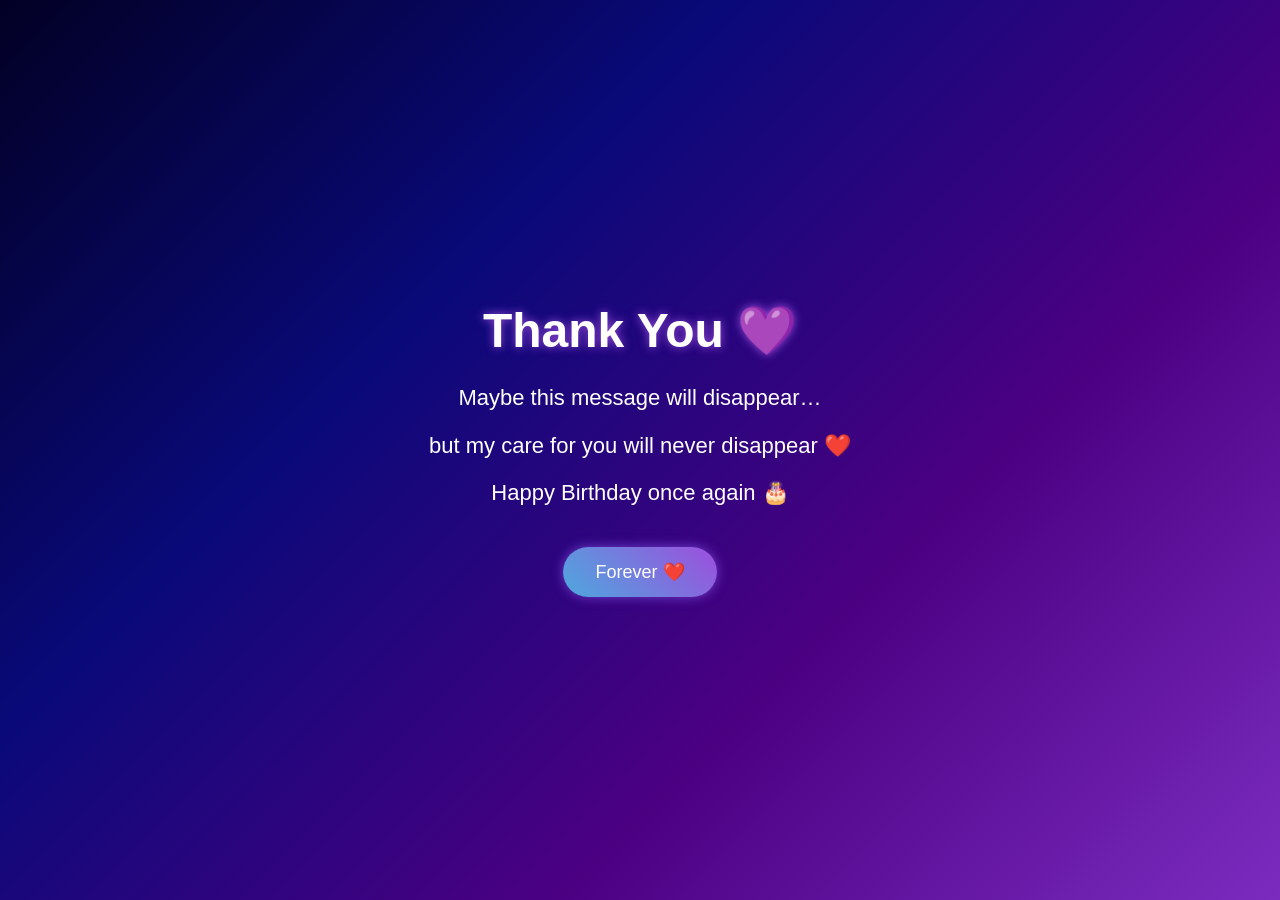
==== final.html @ c8a4a901 "Add files via upload" ====
<!DOCTYPE html>
<html lang="en">
<head>

<meta charset="UTF-8">

<meta name="viewport"
content="width=device-width, initial-scale=1.0, maximum-scale=1.0, user-scalable=no">

<link rel="preload" href="love.mp3" as="audio">

<title>Forever 💜</title>

<style>

*{
box-sizing:border-box;
margin:0;
padding:0;
}

html,body{
height:100%;
overflow:hidden;
}

body{
display:flex;
flex-direction:column;
justify-content:center;
align-items:center;
font-family:'Segoe UI',sans-serif;
text-align:center;
color:white;

background:linear-gradient(135deg,#020024,#090979,#4b0082,#7b2cbf);
}

/* title */

h1{
font-size:clamp(28px,7vw,48px);
margin-bottom:20px;
text-shadow:0 0 10px #9d4edd;
}

/* text */

p{
font-size:clamp(16px,4vw,22px);
max-width:90%;
line-height:1.7;
margin-bottom:10px;
}

/* button */

button{
padding:14px 32px;
margin-top:25px;
font-size:18px;
border:none;
border-radius:30px;
cursor:pointer;

background:linear-gradient(45deg,#4ea8de,#9d4edd);
color:white;

box-shadow:0 0 12px rgba(150,100,255,0.6);
}

/* popup */

.popup{
position:fixed;
top:50%;
left:50%;
transform:translate(-50%,-50%);

background:#111;

padding:25px 30px;

border-radius:15px;

font-size:18px;

display:none;

box-shadow:0 0 20px #9d4edd;

}

/* heart animation */

.heart{
position:absolute;
font-size:28px;
animation:explode 1.5s ease forwards;
will-change:transform;
}

@keyframes explode{

0%{
transform:translate(0,0) scale(1);
opacity:1;
}

100%{
transform:translate(var(--x),var(--y)) scale(1.4);
opacity:0;
}

}

</style>

</head>

<body>

<!-- background music -->

<audio id="bgMusic" preload="auto" loop>
<source src="love.mp3" type="audio/mpeg">
</audio>

<h1>Thank You 💜</h1>

<p>
Maybe this message will disappear…
</p>

<p>
but my care for you will never disappear ❤️
</p>

<p>
Happy Birthday once again 🎂
</p>

<button onclick="foreverClick()">

Forever ❤️

</button>

<div class="popup" id="popupMessage">

This message will be erased in 3 hours…
but before it disappears I just want to say something.
Unna naan romba special ah paakuren.
Nee en life la vandhadhu enakku romba periya happiness.
Maybe this message will disappear…
but my care for you will never disappear 💜.

</div>

<script>

/* mobile safe music */

const music=document.getElementById("bgMusic")

music.volume=0.5

document.body.addEventListener("click",()=>{

music.play().catch(()=>{})

},{once:true})

/* forever button */

function foreverClick(){

loveExplosion()

const popup=document.getElementById("popupMessage")

popup.style.display="block"

setTimeout(()=>{

popup.style.display="none"

},5000)

}

/* hearts explosion */

function loveExplosion(){

for(let i=0;i<35;i++){

const heart=document.createElement("div")

heart.innerHTML="💖"

heart.className="heart"

heart.style.left="50%"
heart.style.top="50%"

heart.style.setProperty("--x",(Math.random()*600-300)+"px")
heart.style.setProperty("--y",(Math.random()*600-300)+"px")

document.body.appendChild(heart)

setTimeout(()=>heart.remove(),1500)

}

}

</script>

</body>
</html>
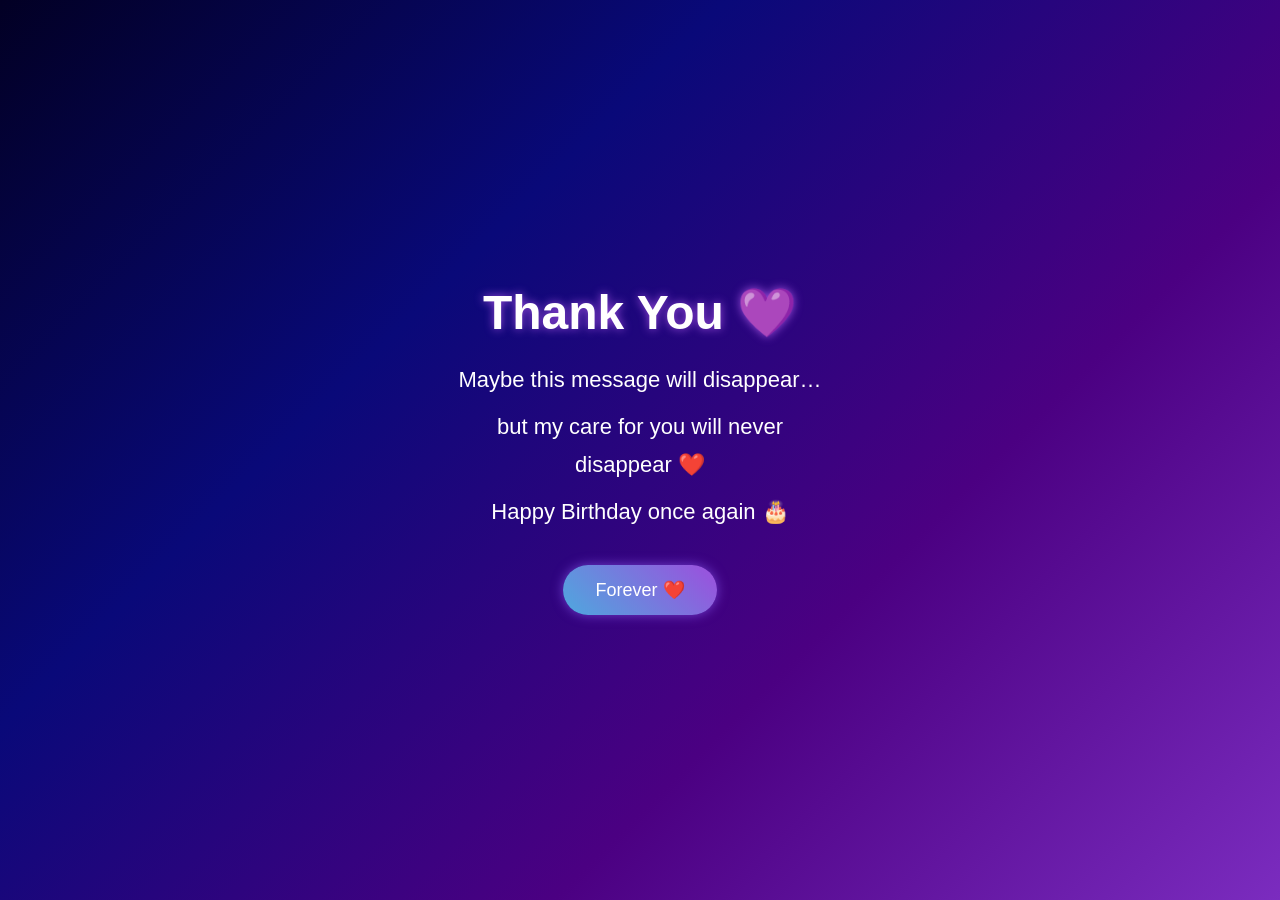
==== commit aca7dfad: "01" ====
--- a/final.html
+++ b/final.html
@@ -1,9 +1,9 @@
 <!DOCTYPE html>
+
 <html lang="en">
 <head>
 
 <meta charset="UTF-8">
-
 <meta name="viewport"
 content="width=device-width, initial-scale=1.0, maximum-scale=1.0, user-scalable=no">
 
@@ -23,6 +23,8 @@
 height:100%;
 overflow:hidden;
 }
+
+/* main background */
 
 body{
 display:flex;
@@ -34,6 +36,41 @@
 color:white;
 
 background:linear-gradient(135deg,#020024,#090979,#4b0082,#7b2cbf);
+
+transition:opacity 2s ease;
+}
+
+/* dark overlay fade */
+
+.fade-layer{
+position:fixed;
+top:0;
+left:0;
+width:100%;
+height:100%;
+
+background:black;
+
+opacity:0;
+
+transition:opacity 2s ease;
+
+pointer-events:none;
+
+z-index:1;
+}
+
+.fade-layer.show{
+opacity:.85;
+}
+
+/* main section */
+
+.main{
+display:flex;
+flex-direction:column;
+align-items:center;
+z-index:2;
 }
 
 /* title */
@@ -41,6 +78,7 @@
 h1{
 font-size:clamp(28px,7vw,48px);
 margin-bottom:20px;
+
 text-shadow:0 0 10px #9d4edd;
 }
 
@@ -67,37 +105,56 @@
 color:white;
 
 box-shadow:0 0 12px rgba(150,100,255,0.6);
-}
-
-/* popup */
+
+transition:.2s;
+}
+
+button:hover{
+transform:scale(1.05);
+}
+
+/* popup message */
 
 .popup{
 position:fixed;
 top:50%;
 left:50%;
-transform:translate(-50%,-50%);
+
+transform:translate(-50%,-50%) scale(.9);
 
 background:#111;
-
-padding:25px 30px;
-
+padding:28px 30px;
 border-radius:15px;
 
-font-size:18px;
+font-size:17px;
 
 display:none;
-
-box-shadow:0 0 20px #9d4edd;
-
-}
-
-/* heart animation */
+opacity:0;
+
+box-shadow:0 0 25px #9d4edd;
+
+max-width:85%;
+line-height:1.6;
+
+transition:.4s;
+
+z-index:3;
+}
+
+.popup.show{
+display:block;
+opacity:1;
+transform:translate(-50%,-50%) scale(1);
+}
+
+/* hearts explosion */
 
 .heart{
 position:absolute;
 font-size:28px;
-animation:explode 1.5s ease forwards;
-will-change:transform;
+animation:explode 1.6s ease forwards;
+pointer-events:none;
+z-index:2;
 }
 
 @keyframes explode{
@@ -114,11 +171,52 @@
 
 }
 
+/* final reveal */
+
+.final-message{
+
+position:fixed;
+top:50%;
+left:50%;
+
+transform:translate(-50%,-50%) scale(.5);
+
+text-align:center;
+
+opacity:0;
+
+transition:1.5s;
+
+z-index:4;
+}
+
+.final-message.show{
+opacity:1;
+transform:translate(-50%,-50%) scale(1);
+}
+
+.final-message h2{
+
+font-size:clamp(36px,8vw,70px);
+
+text-shadow:
+0 0 10px #fff,
+0 0 20px #9d4edd,
+0 0 40px #7b2cbf;
+}
+
+.final-message p{
+font-size:clamp(22px,5vw,32px);
+margin-top:10px;
+}
+
 </style>
 
 </head>
 
 <body>
+
+<div class="fade-layer" id="fadeLayer"></div>
 
 <!-- background music -->
 
@@ -126,52 +224,62 @@
 <source src="love.mp3" type="audio/mpeg">
 </audio>
 
+<!-- main content -->
+
+<div class="main" id="mainContent">
+
 <h1>Thank You 💜</h1>
 
-<p>
-Maybe this message will disappear…
-</p>
-
-<p>
-but my care for you will never disappear ❤️
-</p>
-
-<p>
-Happy Birthday once again 🎂
-</p>
+<p>Maybe this message will disappear…</p>
+<p>but my care for you will never disappear ❤️</p>
+<p>Happy Birthday once again 🎂</p>
 
 <button onclick="foreverClick()">
-
 Forever ❤️
-
 </button>
 
+</div>
+
+<!-- popup message -->
+
 <div class="popup" id="popupMessage">
 
 This message will be erased in 3 hours…
-but before it disappears I just want to say something.
+
+<br><br>
+
 Unna naan romba special ah paakuren.
 Nee en life la vandhadhu enakku romba periya happiness.
+
+<br><br>
+
 Maybe this message will disappear…
-but my care for you will never disappear 💜.
+but my care for you will never disappear 💜
 
 </div>
 
+<!-- final reveal -->
+
+<div class="final-message" id="finalReveal">
+
+<h2>Arul ❤️ My Princess</h2>
+<p>Forever</p>
+
+</div>
+
 <script>
 
-/* mobile safe music */
+/* start music */
 
 const music=document.getElementById("bgMusic")
 
-music.volume=0.5
+music.volume=.5
 
 document.body.addEventListener("click",()=>{
-
 music.play().catch(()=>{})
-
 },{once:true})
 
-/* forever button */
+/* button click */
 
 function foreverClick(){
 
@@ -179,21 +287,27 @@
 
 const popup=document.getElementById("popupMessage")
 
-popup.style.display="block"
+popup.classList.add("show")
 
 setTimeout(()=>{
 
-popup.style.display="none"
+popup.classList.remove("show")
+
+document.getElementById("mainContent").style.display="none"
+
+document.getElementById("fadeLayer").classList.add("show")
+
+showFinal()
 
 },5000)
 
 }
 
-/* hearts explosion */
+/* heart explosion */
 
 function loveExplosion(){
 
-for(let i=0;i<35;i++){
+for(let i=0;i<40;i++){
 
 const heart=document.createElement("div")
 
@@ -204,18 +318,34 @@
 heart.style.left="50%"
 heart.style.top="50%"
 
-heart.style.setProperty("--x",(Math.random()*600-300)+"px")
-heart.style.setProperty("--y",(Math.random()*600-300)+"px")
+heart.style.setProperty("--x",(Math.random()*800-400)+"px")
+heart.style.setProperty("--y",(Math.random()*800-400)+"px")
 
 document.body.appendChild(heart)
 
-setTimeout(()=>heart.remove(),1500)
-
-}
+setTimeout(()=>heart.remove(),1600)
+
+}
+
+}
+
+/* final reveal */
+
+function showFinal(){
+
+document.getElementById("finalReveal").classList.add("show")
+
+/* fade to black after 8 seconds */
+
+setTimeout(()=>{
+
+document.body.style.opacity="0"
+
+},8000)
 
 }
 
 </script>
 
 </body>
-</html>+</html>
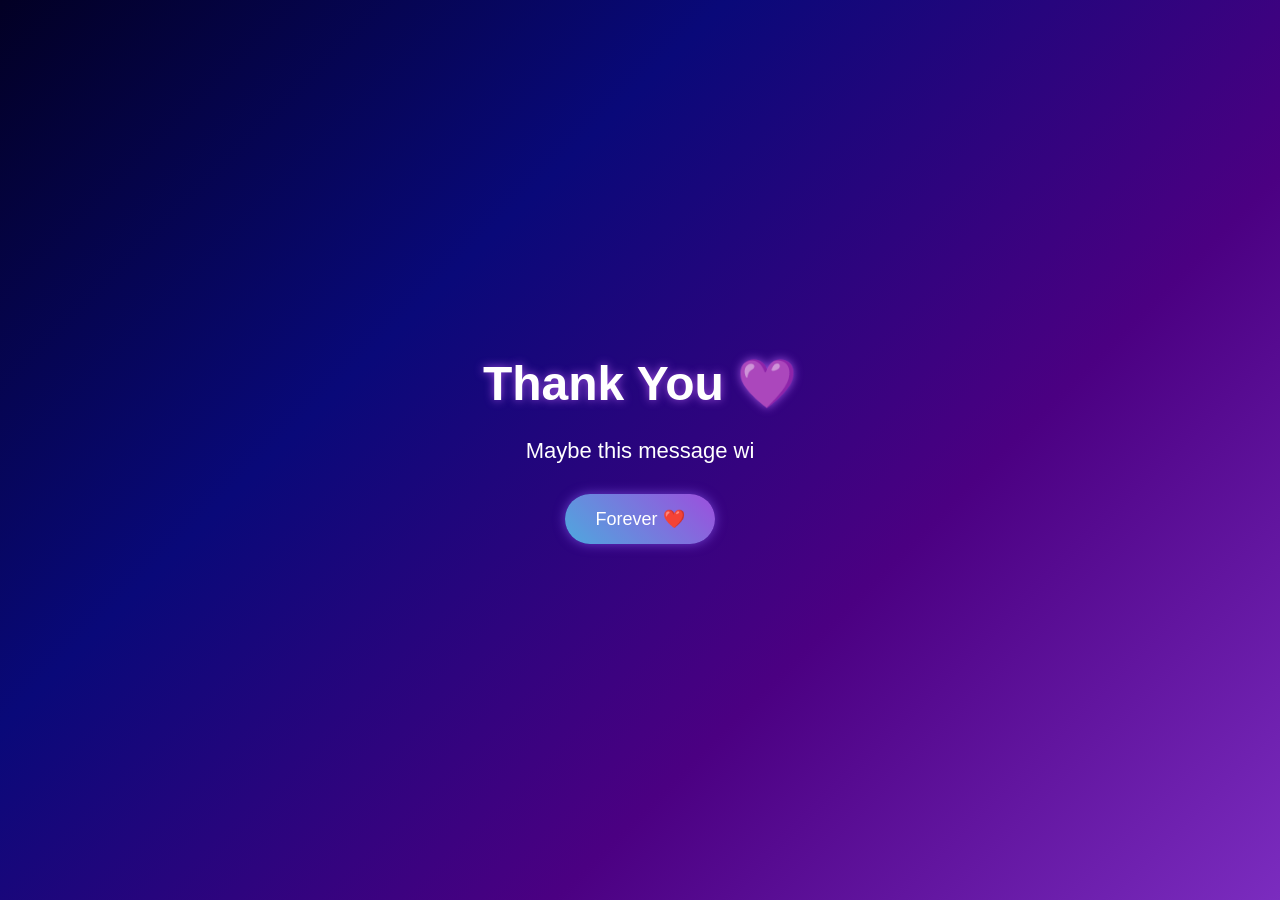
==== commit 63d538bd: "hdj" ====
--- a/final.html
+++ b/final.html
@@ -1,13 +1,11 @@
 <!DOCTYPE html>
 
 <html lang="en">
+
 <head>
 
 <meta charset="UTF-8">
-<meta name="viewport"
-content="width=device-width, initial-scale=1.0, maximum-scale=1.0, user-scalable=no">
-
-<link rel="preload" href="love.mp3" as="audio">
+<meta name="viewport" content="width=device-width, initial-scale=1.0">
 
 <title>Forever 💜</title>
 
@@ -19,142 +17,108 @@
 padding:0;
 }
 
-html,body{
-height:100%;
-overflow:hidden;
-}
-
-/* main background */
-
 body{
+
+height:100vh;
+
 display:flex;
 flex-direction:column;
 justify-content:center;
 align-items:center;
+
 font-family:'Segoe UI',sans-serif;
+
 text-align:center;
 color:white;
 
 background:linear-gradient(135deg,#020024,#090979,#4b0082,#7b2cbf);
 
-transition:opacity 2s ease;
-}
-
-/* dark overlay fade */
-
-.fade-layer{
-position:fixed;
-top:0;
-left:0;
-width:100%;
-height:100%;
-
-background:black;
-
-opacity:0;
-
-transition:opacity 2s ease;
-
-pointer-events:none;
-
-z-index:1;
-}
-
-.fade-layer.show{
-opacity:.85;
-}
-
-/* main section */
-
-.main{
-display:flex;
-flex-direction:column;
-align-items:center;
-z-index:2;
+overflow:hidden;
+
 }
 
 /* title */
 
 h1{
-font-size:clamp(28px,7vw,48px);
+
+font-size:clamp(30px,7vw,48px);
+
 margin-bottom:20px;
 
 text-shadow:0 0 10px #9d4edd;
-}
-
-/* text */
-
-p{
+
+}
+
+/* typing text */
+
+#typing{
+
 font-size:clamp(16px,4vw,22px);
+
 max-width:90%;
+
 line-height:1.7;
-margin-bottom:10px;
+
+margin-bottom:25px;
+
 }
 
 /* button */
 
 button{
-padding:14px 32px;
-margin-top:25px;
+
+padding:14px 30px;
+
 font-size:18px;
+
 border:none;
 border-radius:30px;
+
 cursor:pointer;
 
 background:linear-gradient(45deg,#4ea8de,#9d4edd);
+
 color:white;
 
 box-shadow:0 0 12px rgba(150,100,255,0.6);
 
-transition:.2s;
-}
-
-button:hover{
-transform:scale(1.05);
-}
-
-/* popup message */
+}
+
+/* popup */
 
 .popup{
+
 position:fixed;
+
 top:50%;
 left:50%;
 
-transform:translate(-50%,-50%) scale(.9);
+transform:translate(-50%,-50%);
 
 background:#111;
-padding:28px 30px;
+
+padding:25px 30px;
+
 border-radius:15px;
 
-font-size:17px;
+font-size:18px;
 
 display:none;
-opacity:0;
-
-box-shadow:0 0 25px #9d4edd;
-
-max-width:85%;
-line-height:1.6;
-
-transition:.4s;
-
-z-index:3;
-}
-
-.popup.show{
-display:block;
-opacity:1;
-transform:translate(-50%,-50%) scale(1);
-}
-
-/* hearts explosion */
+
+box-shadow:0 0 20px #9d4edd;
+
+}
+
+/* hearts */
 
 .heart{
+
 position:absolute;
-font-size:28px;
-animation:explode 1.6s ease forwards;
-pointer-events:none;
-z-index:2;
+
+font-size:26px;
+
+animation:explode 1.5s ease forwards;
+
 }
 
 @keyframes explode{
@@ -171,43 +135,53 @@
 
 }
 
-/* final reveal */
-
-.final-message{
+/* stars */
+
+.star{
 
 position:fixed;
-top:50%;
-left:50%;
-
-transform:translate(-50%,-50%) scale(.5);
-
-text-align:center;
+
+top:-10px;
+
+width:2px;
+height:80px;
+
+background:linear-gradient(white,transparent);
+
+transform:rotate(45deg);
+
+animation:fallStar linear forwards;
+
+}
+
+@keyframes fallStar{
+
+0%{transform:translateY(-100px) translateX(0) rotate(45deg)}
+
+100%{transform:translateY(110vh) translateX(-200px) rotate(45deg)}
+
+}
+
+/* fade screen */
+
+.fade{
+
+position:fixed;
+
+top:0;
+left:0;
+
+width:100%;
+height:100%;
+
+background:black;
 
 opacity:0;
 
-transition:1.5s;
-
-z-index:4;
-}
-
-.final-message.show{
-opacity:1;
-transform:translate(-50%,-50%) scale(1);
-}
-
-.final-message h2{
-
-font-size:clamp(36px,8vw,70px);
-
-text-shadow:
-0 0 10px #fff,
-0 0 20px #9d4edd,
-0 0 40px #7b2cbf;
-}
-
-.final-message p{
-font-size:clamp(22px,5vw,32px);
-margin-top:10px;
+pointer-events:none;
+
+transition:3s;
+
 }
 
 </style>
@@ -216,70 +190,65 @@
 
 <body>
 
-<div class="fade-layer" id="fadeLayer"></div>
-
-<!-- background music -->
-
-<audio id="bgMusic" preload="auto" loop>
+<audio id="bgMusic" loop>
 <source src="love.mp3" type="audio/mpeg">
 </audio>
 
-<!-- main content -->
-
-<div class="main" id="mainContent">
-
 <h1>Thank You 💜</h1>
 
-<p>Maybe this message will disappear…</p>
-<p>but my care for you will never disappear ❤️</p>
-<p>Happy Birthday once again 🎂</p>
+<p id="typing"></p>
 
 <button onclick="foreverClick()">
 Forever ❤️
 </button>
 
+<div class="popup" id="popupMessage">
+
+This message will be erased in 3 hours…<br><br>
+
+But before it disappears I want to say something.<br><br>
+
+You are one of the most beautiful parts of my life 💜
+
 </div>
 
-<!-- popup message -->
-
-<div class="popup" id="popupMessage">
-
-This message will be erased in 3 hours…
-
-<br><br>
-
-Unna naan romba special ah paakuren.
-Nee en life la vandhadhu enakku romba periya happiness.
-
-<br><br>
-
-Maybe this message will disappear…
-but my care for you will never disappear 💜
-
-</div>
-
-<!-- final reveal -->
-
-<div class="final-message" id="finalReveal">
-
-<h2>Arul ❤️ My Princess</h2>
-<p>Forever</p>
-
-</div>
+<div class="fade" id="fadeScreen"></div>
 
 <script>
 
-/* start music */
+/* mobile safe music */
 
 const music=document.getElementById("bgMusic")
 
-music.volume=.5
+music.volume=0.5
 
 document.body.addEventListener("click",()=>{
 music.play().catch(()=>{})
 },{once:true})
 
-/* button click */
+/* typing message */
+
+const text="Maybe this message will disappear... but my care for you will never disappear ❤️"
+
+let i=0
+
+function typeText(){
+
+if(i < text.length){
+
+document.getElementById("typing").innerHTML += text.charAt(i)
+
+i++
+
+setTimeout(typeText,50)
+
+}
+
+}
+
+typeText()
+
+/* forever button */
 
 function foreverClick(){
 
@@ -287,27 +256,25 @@
 
 const popup=document.getElementById("popupMessage")
 
-popup.classList.add("show")
+popup.style.display="block"
+
+/* fade ending */
 
 setTimeout(()=>{
 
-popup.classList.remove("show")
-
-document.getElementById("mainContent").style.display="none"
-
-document.getElementById("fadeLayer").classList.add("show")
-
-showFinal()
+document.getElementById("fadeScreen").style.opacity="1"
+
+music.volume=0
 
 },5000)
 
 }
 
-/* heart explosion */
+/* hearts explosion */
 
 function loveExplosion(){
 
-for(let i=0;i<40;i++){
+for(let i=0;i<35;i++){
 
 const heart=document.createElement("div")
 
@@ -318,34 +285,39 @@
 heart.style.left="50%"
 heart.style.top="50%"
 
-heart.style.setProperty("--x",(Math.random()*800-400)+"px")
-heart.style.setProperty("--y",(Math.random()*800-400)+"px")
+heart.style.setProperty("--x",(Math.random()*600-300)+"px")
+heart.style.setProperty("--y",(Math.random()*600-300)+"px")
 
 document.body.appendChild(heart)
 
-setTimeout(()=>heart.remove(),1600)
-
-}
-
-}
-
-/* final reveal */
-
-function showFinal(){
-
-document.getElementById("finalReveal").classList.add("show")
-
-/* fade to black after 8 seconds */
-
-setTimeout(()=>{
-
-document.body.style.opacity="0"
-
-},8000)
-
-}
+setTimeout(()=>heart.remove(),1500)
+
+}
+
+}
+
+/* falling stars */
+
+function createStar(){
+
+const star=document.createElement("div")
+
+star.className="star"
+
+star.style.left=Math.random()*100+"vw"
+
+star.style.animationDuration=(Math.random()*3+2)+"s"
+
+document.body.appendChild(star)
+
+setTimeout(()=>star.remove(),5000)
+
+}
+
+setInterval(createStar,700)
 
 </script>
 
 </body>
+
 </html>
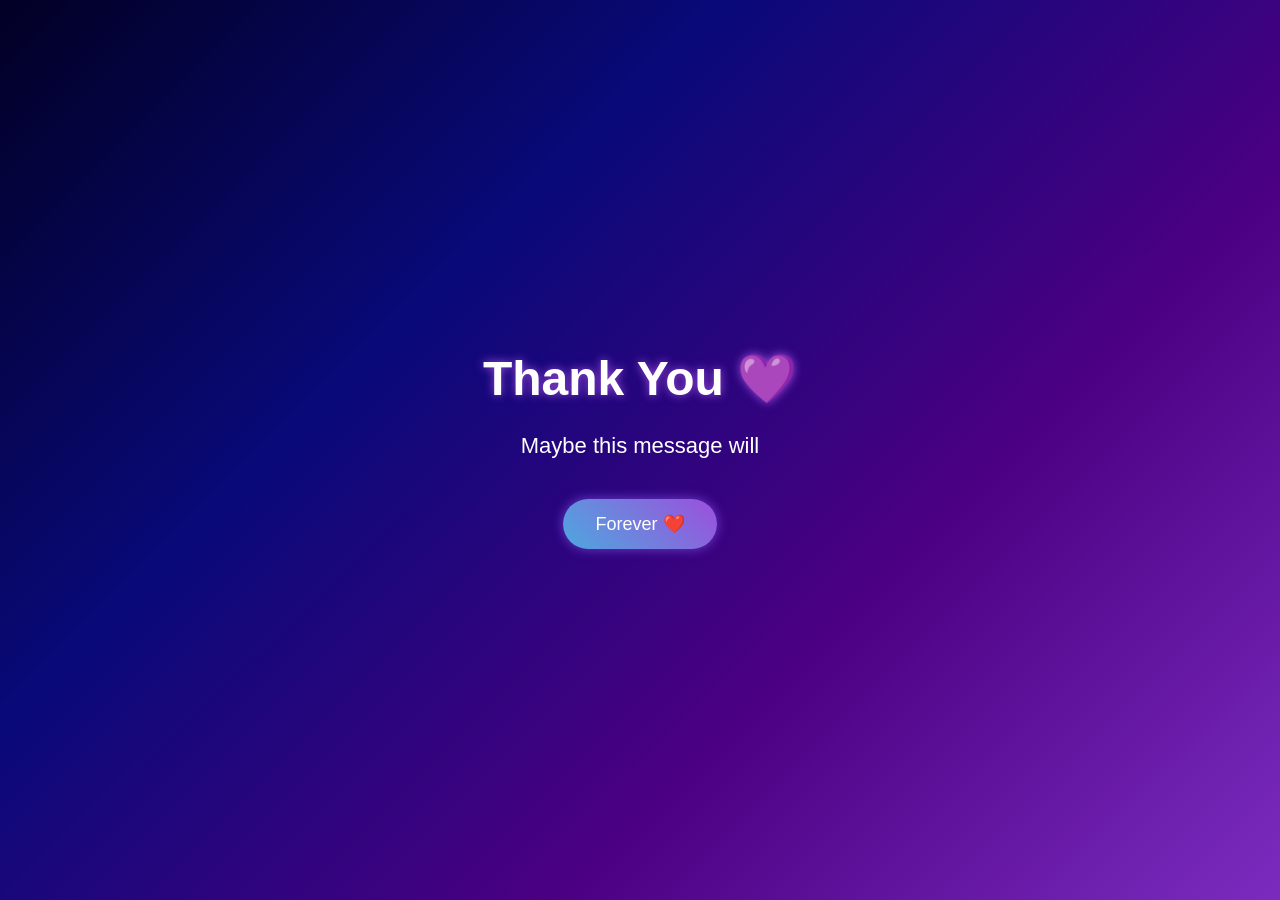
==== commit b394219d: "fg" ====
--- a/final.html
+++ b/final.html
@@ -1,11 +1,13 @@
 <!DOCTYPE html>
 
 <html lang="en">
-
 <head>
 
 <meta charset="UTF-8">
-<meta name="viewport" content="width=device-width, initial-scale=1.0">
+<meta name="viewport"
+content="width=device-width, initial-scale=1.0, maximum-scale=1.0, user-scalable=no">
+
+<link rel="preload" href="love.mp3" as="audio">
 
 <title>Forever 💜</title>
 
@@ -17,171 +19,208 @@
 padding:0;
 }
 
+html,body{
+height:100%;
+overflow:hidden;
+}
+
+/* main background */
+
 body{
-
-height:100vh;
-
 display:flex;
 flex-direction:column;
 justify-content:center;
 align-items:center;
-
 font-family:'Segoe UI',sans-serif;
-
 text-align:center;
 color:white;
 
 background:linear-gradient(135deg,#020024,#090979,#4b0082,#7b2cbf);
 
-overflow:hidden;
-
+transition:opacity 2s ease;
+}
+
+/* falling stars */
+
+.star{
+position:fixed;
+top:-10px;
+width:2px;
+height:80px;
+background:linear-gradient(white,transparent);
+transform:rotate(45deg);
+animation:fallStar linear forwards;
+opacity:.8;
+}
+
+@keyframes fallStar{
+0%{transform:translateY(-100px) translateX(0) rotate(45deg);}
+100%{transform:translateY(110vh) translateX(-200px) rotate(45deg);opacity:0;}
+}
+
+/* floating hearts */
+
+.float-heart{
+position:fixed;
+font-size:22px;
+animation:floatUp 10s linear infinite;
+opacity:.6;
+}
+
+@keyframes floatUp{
+0%{transform:translateY(100vh);opacity:0;}
+50%{opacity:1;}
+100%{transform:translateY(-10vh);opacity:0;}
+}
+
+/* dark overlay fade */
+
+.fade-layer{
+position:fixed;
+top:0;
+left:0;
+width:100%;
+height:100%;
+background:black;
+opacity:0;
+transition:opacity 2s ease;
+pointer-events:none;
+z-index:1;
+}
+
+.fade-layer.show{
+opacity:.85;
+}
+
+/* main section */
+
+.main{
+display:flex;
+flex-direction:column;
+align-items:center;
+z-index:2;
 }
 
 /* title */
 
 h1{
-
-font-size:clamp(30px,7vw,48px);
-
+font-size:clamp(28px,7vw,48px);
 margin-bottom:20px;
-
 text-shadow:0 0 10px #9d4edd;
-
-}
-
-/* typing text */
-
-#typing{
-
+}
+
+/* text */
+
+p{
 font-size:clamp(16px,4vw,22px);
-
 max-width:90%;
-
 line-height:1.7;
-
-margin-bottom:25px;
-
+margin-bottom:10px;
 }
 
 /* button */
 
 button{
-
-padding:14px 30px;
-
+padding:14px 32px;
+margin-top:25px;
 font-size:18px;
-
 border:none;
 border-radius:30px;
-
 cursor:pointer;
 
 background:linear-gradient(45deg,#4ea8de,#9d4edd);
-
 color:white;
 
 box-shadow:0 0 12px rgba(150,100,255,0.6);
-
+transition:.2s;
+}
+
+button:hover{
+transform:scale(1.05);
 }
 
 /* popup */
 
 .popup{
-
 position:fixed;
-
 top:50%;
 left:50%;
-
-transform:translate(-50%,-50%);
+transform:translate(-50%,-50%) scale(.9);
 
 background:#111;
-
-padding:25px 30px;
-
+padding:28px 30px;
 border-radius:15px;
 
-font-size:18px;
+font-size:17px;
 
 display:none;
-
-box-shadow:0 0 20px #9d4edd;
-
-}
-
-/* hearts */
+opacity:0;
+
+box-shadow:0 0 25px #9d4edd;
+
+max-width:85%;
+line-height:1.6;
+
+transition:.4s;
+z-index:3;
+}
+
+.popup.show{
+display:block;
+opacity:1;
+transform:translate(-50%,-50%) scale(1);
+}
+
+/* hearts explosion */
 
 .heart{
-
 position:absolute;
-
-font-size:26px;
-
-animation:explode 1.5s ease forwards;
-
+font-size:28px;
+animation:explode 1.6s ease forwards;
+pointer-events:none;
+z-index:2;
 }
 
 @keyframes explode{
-
 0%{
 transform:translate(0,0) scale(1);
 opacity:1;
 }
-
 100%{
 transform:translate(var(--x),var(--y)) scale(1.4);
 opacity:0;
 }
-
-}
-
-/* stars */
-
-.star{
-
+}
+
+/* final reveal */
+
+.final-message{
 position:fixed;
-
-top:-10px;
-
-width:2px;
-height:80px;
-
-background:linear-gradient(white,transparent);
-
-transform:rotate(45deg);
-
-animation:fallStar linear forwards;
-
-}
-
-@keyframes fallStar{
-
-0%{transform:translateY(-100px) translateX(0) rotate(45deg)}
-
-100%{transform:translateY(110vh) translateX(-200px) rotate(45deg)}
-
-}
-
-/* fade screen */
-
-.fade{
-
-position:fixed;
-
-top:0;
-left:0;
-
-width:100%;
-height:100%;
-
-background:black;
-
+top:50%;
+left:50%;
+transform:translate(-50%,-50%) scale(.5);
+text-align:center;
 opacity:0;
-
-pointer-events:none;
-
-transition:3s;
-
+transition:1.5s;
+z-index:4;
+}
+
+.final-message.show{
+opacity:1;
+transform:translate(-50%,-50%) scale(1);
+}
+
+.final-message h2{
+font-size:clamp(36px,8vw,70px);
+text-shadow:
+0 0 10px #fff,
+0 0 20px #9d4edd,
+0 0 40px #7b2cbf;
+}
+
+.final-message p{
+font-size:clamp(22px,5vw,32px);
+margin-top:10px;
 }
 
 </style>
@@ -190,9 +229,13 @@
 
 <body>
 
-<audio id="bgMusic" loop>
+<div class="fade-layer" id="fadeLayer"></div>
+
+<audio id="bgMusic" preload="auto" loop>
 <source src="love.mp3" type="audio/mpeg">
 </audio>
+
+<div class="main" id="mainContent">
 
 <h1>Thank You 💜</h1>
 
@@ -202,53 +245,82 @@
 Forever ❤️
 </button>
 
+</div>
+
 <div class="popup" id="popupMessage">
 
-This message will be erased in 3 hours…<br><br>
-
-But before it disappears I want to say something.<br><br>
-
-You are one of the most beautiful parts of my life 💜
+This message will be erased in 3 hours…
+
+<br><br>
+
+Unna naan romba special ah paakuren.
+Nee en life la vandhadhu enakku romba periya happiness.
+
+<br><br>
+
+Maybe this message will disappear…
+but my care for you will never disappear 💜
 
 </div>
 
-<div class="fade" id="fadeScreen"></div>
+<div class="final-message" id="finalReveal">
+<h2>Arul ❤️ My Princess</h2>
+<p>Forever</p>
+</div>
 
 <script>
 
-/* mobile safe music */
+/* typing text */
+
+const text="Maybe this message will disappear… but my care for you will never disappear ❤️"
+let i=0
+
+function typeText(){
+if(i<text.length){
+document.getElementById("typing").innerHTML+=text.charAt(i)
+i++
+setTimeout(typeText,45)
+}
+}
+
+typeText()
+
+/* falling stars */
+
+function createStar(){
+const star=document.createElement("div")
+star.className="star"
+star.style.left=Math.random()*100+"vw"
+star.style.animationDuration=(Math.random()*3+2)+"s"
+document.body.appendChild(star)
+setTimeout(()=>star.remove(),5000)
+}
+
+setInterval(createStar,700)
+
+/* floating hearts */
+
+function floatHearts(){
+const heart=document.createElement("div")
+heart.className="float-heart"
+heart.innerHTML="💜"
+heart.style.left=Math.random()*100+"vw"
+document.body.appendChild(heart)
+setTimeout(()=>heart.remove(),10000)
+}
+
+setInterval(floatHearts,3000)
+
+/* music start */
 
 const music=document.getElementById("bgMusic")
-
-music.volume=0.5
+music.volume=.5
 
 document.body.addEventListener("click",()=>{
 music.play().catch(()=>{})
 },{once:true})
 
-/* typing message */
-
-const text="Maybe this message will disappear... but my care for you will never disappear ❤️"
-
-let i=0
-
-function typeText(){
-
-if(i < text.length){
-
-document.getElementById("typing").innerHTML += text.charAt(i)
-
-i++
-
-setTimeout(typeText,50)
-
-}
-
-}
-
-typeText()
-
-/* forever button */
+/* button click */
 
 function foreverClick(){
 
@@ -256,68 +328,73 @@
 
 const popup=document.getElementById("popupMessage")
 
-popup.style.display="block"
-
-/* fade ending */
+popup.classList.add("show")
 
 setTimeout(()=>{
 
-document.getElementById("fadeScreen").style.opacity="1"
-
-music.volume=0
+popup.classList.remove("show")
+
+document.getElementById("mainContent").style.display="none"
+
+document.getElementById("fadeLayer").classList.add("show")
+
+showFinal()
 
 },5000)
 
 }
 
-/* hearts explosion */
+/* heart explosion */
 
 function loveExplosion(){
 
-for(let i=0;i<35;i++){
+for(let i=0;i<45;i++){
 
 const heart=document.createElement("div")
 
 heart.innerHTML="💖"
-
 heart.className="heart"
 
 heart.style.left="50%"
 heart.style.top="50%"
 
-heart.style.setProperty("--x",(Math.random()*600-300)+"px")
-heart.style.setProperty("--y",(Math.random()*600-300)+"px")
+heart.style.setProperty("--x",(Math.random()*900-450)+"px")
+heart.style.setProperty("--y",(Math.random()*900-450)+"px")
 
 document.body.appendChild(heart)
 
-setTimeout(()=>heart.remove(),1500)
-
-}
-
-}
-
-/* falling stars */
-
-function createStar(){
-
-const star=document.createElement("div")
-
-star.className="star"
-
-star.style.left=Math.random()*100+"vw"
-
-star.style.animationDuration=(Math.random()*3+2)+"s"
-
-document.body.appendChild(star)
-
-setTimeout(()=>star.remove(),5000)
-
-}
-
-setInterval(createStar,700)
+setTimeout(()=>heart.remove(),1600)
+
+}
+
+}
+
+/* final reveal */
+
+function showFinal(){
+
+document.getElementById("finalReveal").classList.add("show")
+
+/* fade music */
+
+let fade=setInterval(()=>{
+if(music.volume>0.02){
+music.volume-=0.02
+}else{
+music.volume=0
+clearInterval(fade)
+}
+},200)
+
+/* fade page */
+
+setTimeout(()=>{
+document.body.style.opacity="0"
+},8000)
+
+}
 
 </script>
 
 </body>
-
 </html>
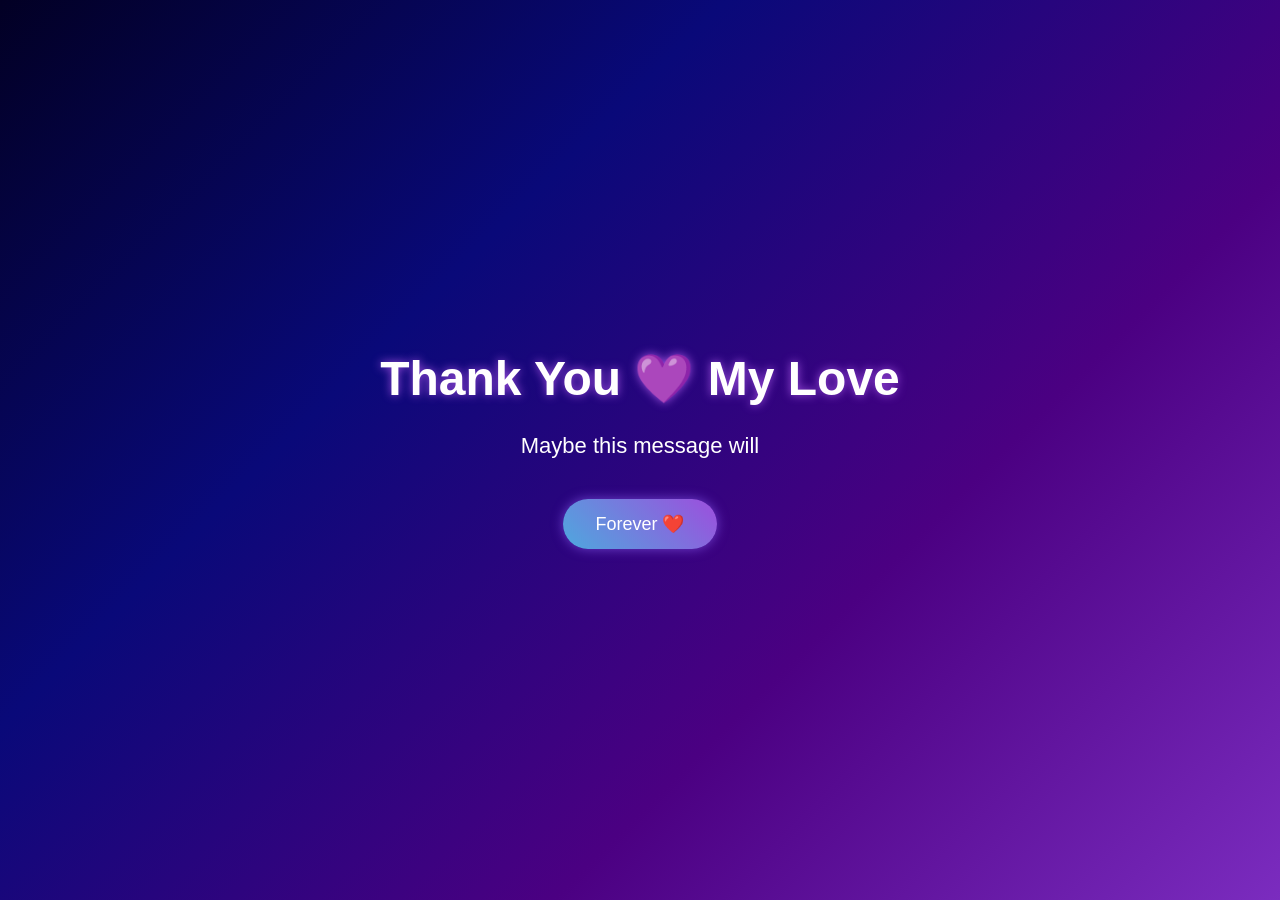
==== commit f1dc3e86: "dfg" ====
--- a/final.html
+++ b/final.html
@@ -237,7 +237,7 @@
 
 <div class="main" id="mainContent">
 
-<h1>Thank You 💜</h1>
+<h1>Thank You 💜 My Love</h1>
 
 <p id="typing"></p>
 
@@ -264,7 +264,7 @@
 </div>
 
 <div class="final-message" id="finalReveal">
-<h2>Arul ❤️ My Princess</h2>
+<h2>SUBHA ❤️ ARUL</h2>
 <p>Forever</p>
 </div>
 
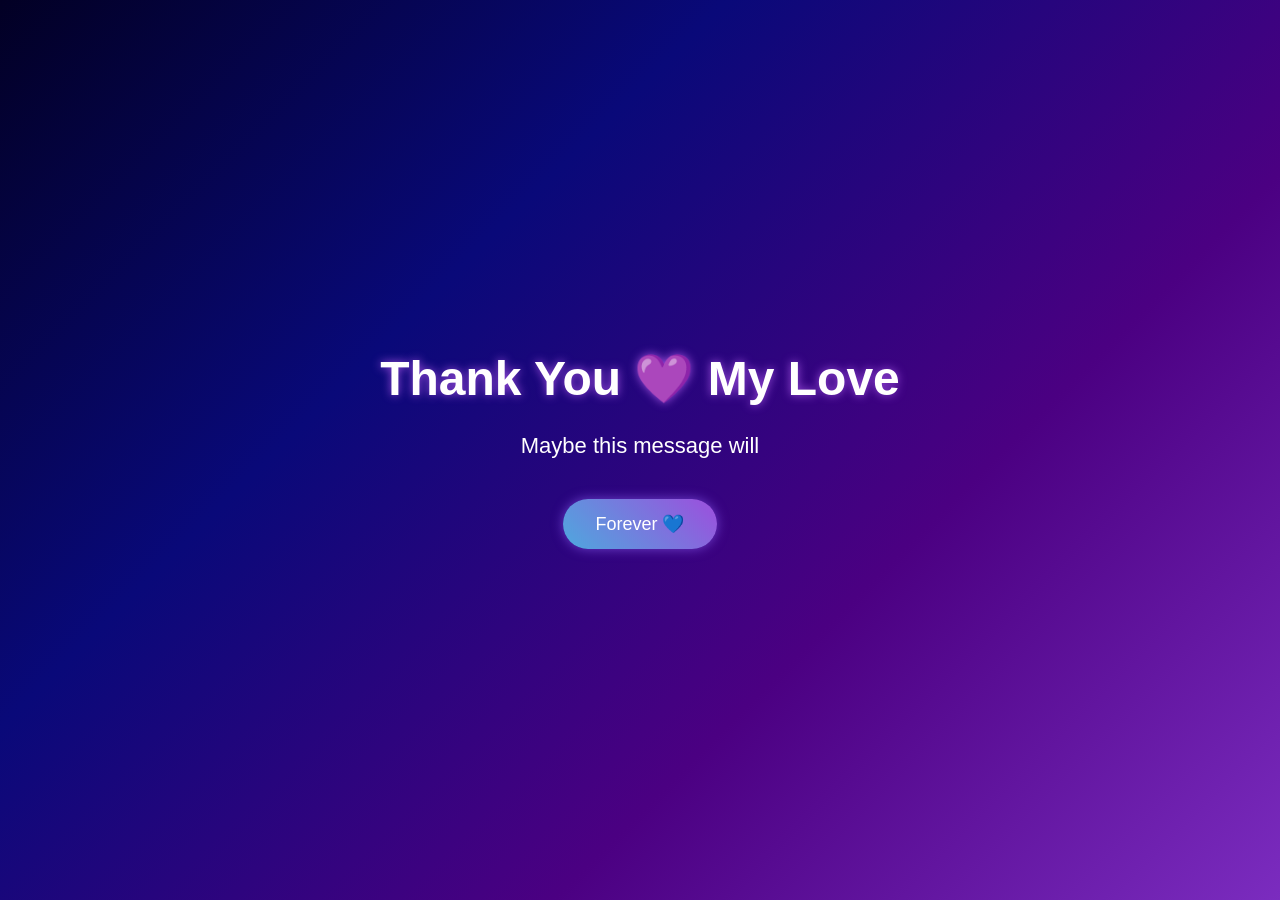
==== commit 44de578b: "fg" ====
--- a/final.html
+++ b/final.html
@@ -242,7 +242,7 @@
 <p id="typing"></p>
 
 <button onclick="foreverClick()">
-Forever ❤️
+Forever 💙
 </button>
 
 </div>
@@ -264,7 +264,7 @@
 </div>
 
 <div class="final-message" id="finalReveal">
-<h2>SUBHA ❤️ ARUL</h2>
+<h2>SUBHA 💜 ARUL</h2>
 <p>Forever</p>
 </div>
 
